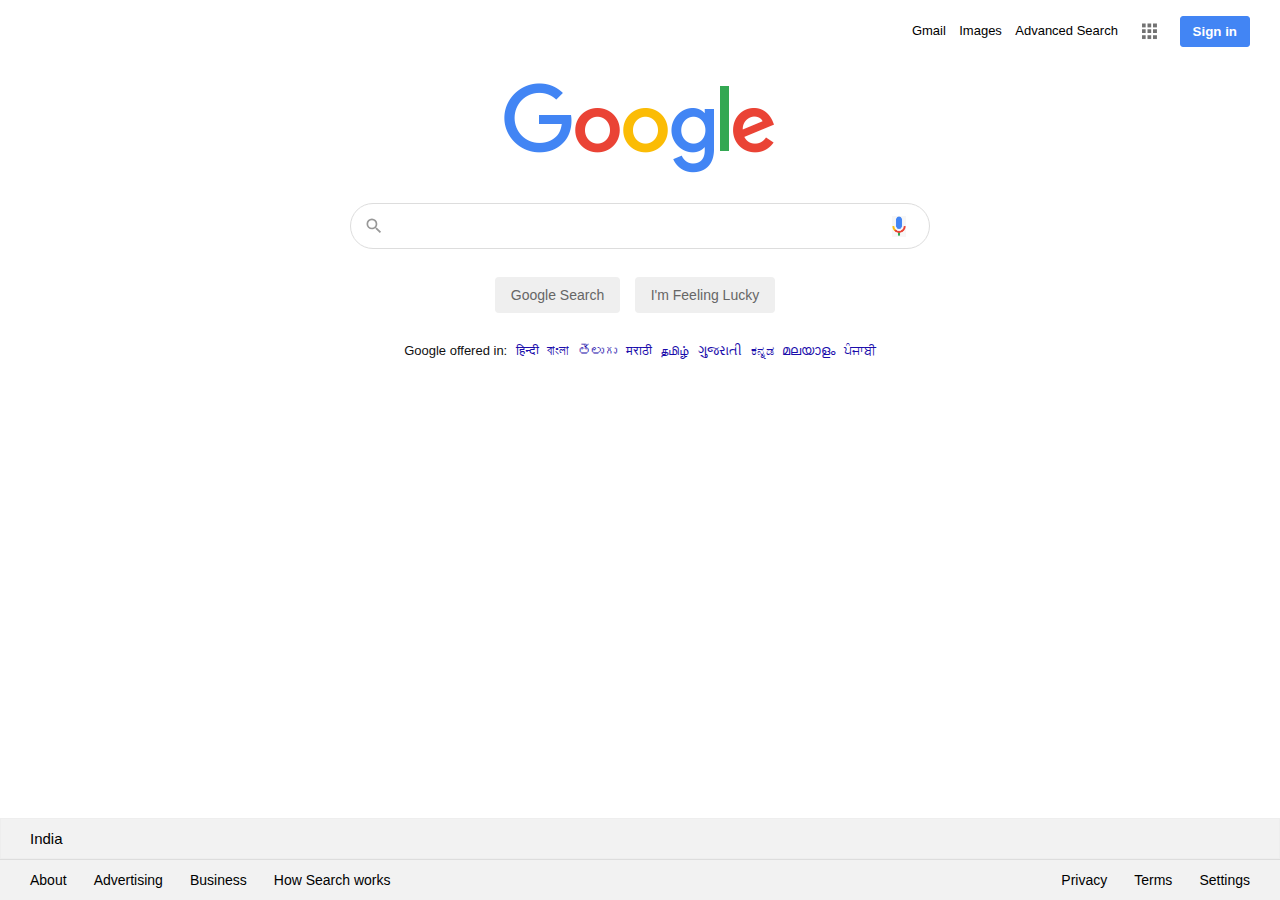
==== index.html @ c58f35e2 "first commit" ====
<!DOCTYPE html>
<html>
<head>
	<meta name="viewport" content="width=device-width, initial-scale=1.0">
	<title>Google</title>
	<link rel="icon"  href="img/g-logo.png">
	<link rel="stylesheet" type="text/css" href="css/style.css">
</head>
<body>
      <nav>
      	<a href="#">Gmail</a>
      	<a href="gImage.html">Images</a>
		<a href="gAdvancedSearch.html">Advanced Search</a>
      	<img src="img/g-menu.PNG">
      	<button>Sign in</button>
      </nav>
      <section class="section-1">
      	<img src="img/logo.png" class="logo">
      	<form action="https://google.com/search">
			<br><br>
      		<div class="s-box">
      			<img src="img/search.svg" class="search-icon">
      			<input type="text" name="q" class="s-input">
      			<img src="img/vs.png" class="vs-icon">
      			<input type="submit" class="s-btn" value="Google Search">
      			<input type="submit" class="s-btn" value="I'm Feeling Lucky" name="btnI">
      		</div>
      	</form>
      	<div class="lang">
      		Google offered in:
      		<a href="#">हिन्दी</a>
      		<a href="#">বাংলা</a>
			  <a href="#">తెలుగు</a>
			  <a href="#">मराठी</a>
			  <a href="#">தமிழ்</a>
			  <a href="#">ગુજરાતી</a>
			  <a href="#">ಕನ್ನಡ</a>
			  <a href="#">മലയാളം</a>
			  <a href="#">ਪੰਜਾਬੀ</a>
			         
      </section>
      <footer>
      	<h4>India</h4>
      	<div class="links">
      		<div class="link-1">
      			<a href="https://about.google/">About</a>
      			<a href="https://ads.google.com/">Advertising</a>
      			<a href="https://www.google.com/intl/en_in/business/">Business</a>
      			<a href="https://www.google.com/search/howsearchworks/">How Search works</a>
      		</div>
      		<div class="link-2">
      			<a href="https://policies.google.com/privacy">Privacy</a>
      			<a href="https://policies.google.com/terms">Terms</a>
      			<a href="#">Settings</a>
      		</div>
      	</div>
      </footer>

</body>
</html>
---- css/style.css ----
*{
	padding: 0;
	margin:0;
	box-sizing: border-box;
	text-decoration: none;
	font-family: arial, sans-serif;
}
body {
	display: flex;
	flex-direction: column;
	min-height: 100vh;
}
nav {
	display: flex;
	align-items: center;
	justify-content: flex-end;
	margin-right: 30px;
	margin-top: 14px;
	margin-bottom: 20px;
	
}
nav a {
	font-size: 13px;
	display: inline-block;
	line-height: 24px;
	font-weight: 400;
	color: #000000;
	cursor: pointer;
	padding: 5px 6.7px
}
nav a:hover {
	text-decoration: underline;
	opacity: .85;
}
nav img {
	width: 34px;
	padding: 5px;
	margin: auto 7px;
	cursor: pointer;
}
nav img:hover {
	opacity: .8;
}
nav button {
	border: 1px solid #4285f4;
	font-weight: bold;
	outline: none;
	background: #4285f4;
	color: #fff;
	padding: 7px 12px;
	border-radius: 3px;
	margin-left: 7px;
	cursor: pointer;
}
.section-1 {
	flex: 1;
}
.section-1 .logo {
	display: block;
	margin: 0px auto;
	margin-top: 15px;
}
.s-box {
	width: 580px;
	margin: 0px auto;
	position: relative;
	margin-top: -8px;
	text-align: center;
}
.s-box .s-input {
	display: block;
	border: 1px solid #ddd;
	color: rgba(0,0,0, 0.87);
	font-size: 16px;
	padding: 13px;
	padding-left: 45px;
	border-radius: 25px;
	width: 100%;
	transition: box-shadow 100ms;
	outline: none;
}
.s-box  .s-input:hover {
	border: 1px solid #fff;
	box-shadow: 0 0 2px rgba(0, 0, 0, 0.05), 
				0 0 2px rgba(0, 0, 0, 0.05),
				0 0 3px rgba(0, 0, 0, 0.05),
				0 0 4px rgba(0, 0, 0, 0.05), 
				0 0 5px rgba(0, 0, 0, 0.05), 
				0 0 4px rgba(0, 0, 0, 0.05), 
				0 0 5px rgba(0, 0, 0, 0.05)
}
.s-box .search-icon {
	width: 20px;
	opacity: .4;
	position: absolute;
	top: 13px;
	left: 14px;
}
.s-box .vs-icon {
	width: 14px;
	position: absolute;
	top: 13px;
	right: 24px;
}
.s-btn {
	border: 1px solid transparent;
	padding: 9px 15px;
	color: #666;
	font-size: 14px;
	border-radius: 4px;
	display: inline-block;
	margin-right: 10px;
	margin-top: 28px;
	outline: none;
	cursor: pointer;
	transition: border-color 100ms;
}
.s-btn:hover {
	border: 1px solid #aaa;
}
.lang {
	margin-top: 30px;
	text-align: center;
	font-size: 13px;
	color: #111;
}
.lang a {
	margin-left: 5px;
	color: #1a0dab;
}
.lang a:hover {
	text-decoration: underline;
}
footer {
	background: #f2f2f2;
}
footer h4 {
	color: #000000;
	font-size: 15px;
	line-height: 39.5px;
	font-weight: 400;
	padding-left: 29px;
	border: 1px solid #eee;
}
footer a {
	color: #000000;
	display: inline-block;
	padding: 12px 11.3px;
	font-size: 14px;
}
footer a:hover {
	text-decoration: underline;
}
.links {
	border-top: 1px solid #ddd;
	display: flex;
}
.link-1 {
	padding-left: 18.7px;
	flex: 1;
}
.link-2 {
	padding-right: 18.7px;
}

#g-img{
	width: 310px;
	height: 110px;
	margin:auto;
}

.googletiny img{
	width: 74px;
	height: 24px;
}

.advanced_subheader{
	border-bottom: 1px solid #ebebeb;
}

.advanced_subheader h3{
	color: #d93025;
	font-size: 20px;
	margin-bottom: 20px;
	margin-left: 35px;
	margin-top: 15px;
	font-weight: normal;
}

.input-one .text-des-heading{
	font-size: 16px;
	min-width: 167px;
	width: 16%;
	font-weight: 500;
	color: #333333;
}

.input-one{
	display: flex;
	align-items: center;
	max-width: 1140px;
	min-width: 200px;
	width: 96%;
	margin: 40px 2% 0 45px;
}

.input-one .text-des{
	width: 200px;
	font-size: 13px;
}

.input-one .input-field{
	min-width: 167px;
	width: 50%;
}

.input-one .input-field input{
	border-radius: 1px;
	border: 1px solid #d9d9d9;
	font-size: 13px;
	height: 25px;
	padding: 1px 8px;
	width: 100%;
}

.input-one .to-do{
	width: 32%;
	min-width: 16px;
	color: #555555;
	font-size: 11px;
	padding-left: 30px;
}

span{
	color: #666666;
	font-family: monospace;
	font-size: 11px;
	white-space: pre;
}

.input-one .button{
	width: 50%;
	display: flex;
	justify-content: flex-end;
	margin-bottom: 50px;
}

.button input{
	background-color: #4d90fe;
	background-image: -webkit-linear-gradient(top, #4d90fe, #4787ed);
	color: #ffffff;
	height: 30px;
	min-width: 120px;
	border: 1px solid #3079ed;
	border-radius: 2px;
	font-size: 11px;
	font-weight: bold;
} 

.tinygoogle img{
	width: 74px;
	height: 24px;
    margin-right: 900px;
    padding-top: 0px;
    margin-left: 0px;
    padding-bottom: 0px;
    padding-right: 0px;
    padding-left: 0px;
	
}

.to-do-heading {
	margin-left: 13px;
    color: #777777;
    font-weight: 700;
    font-size: small;
}
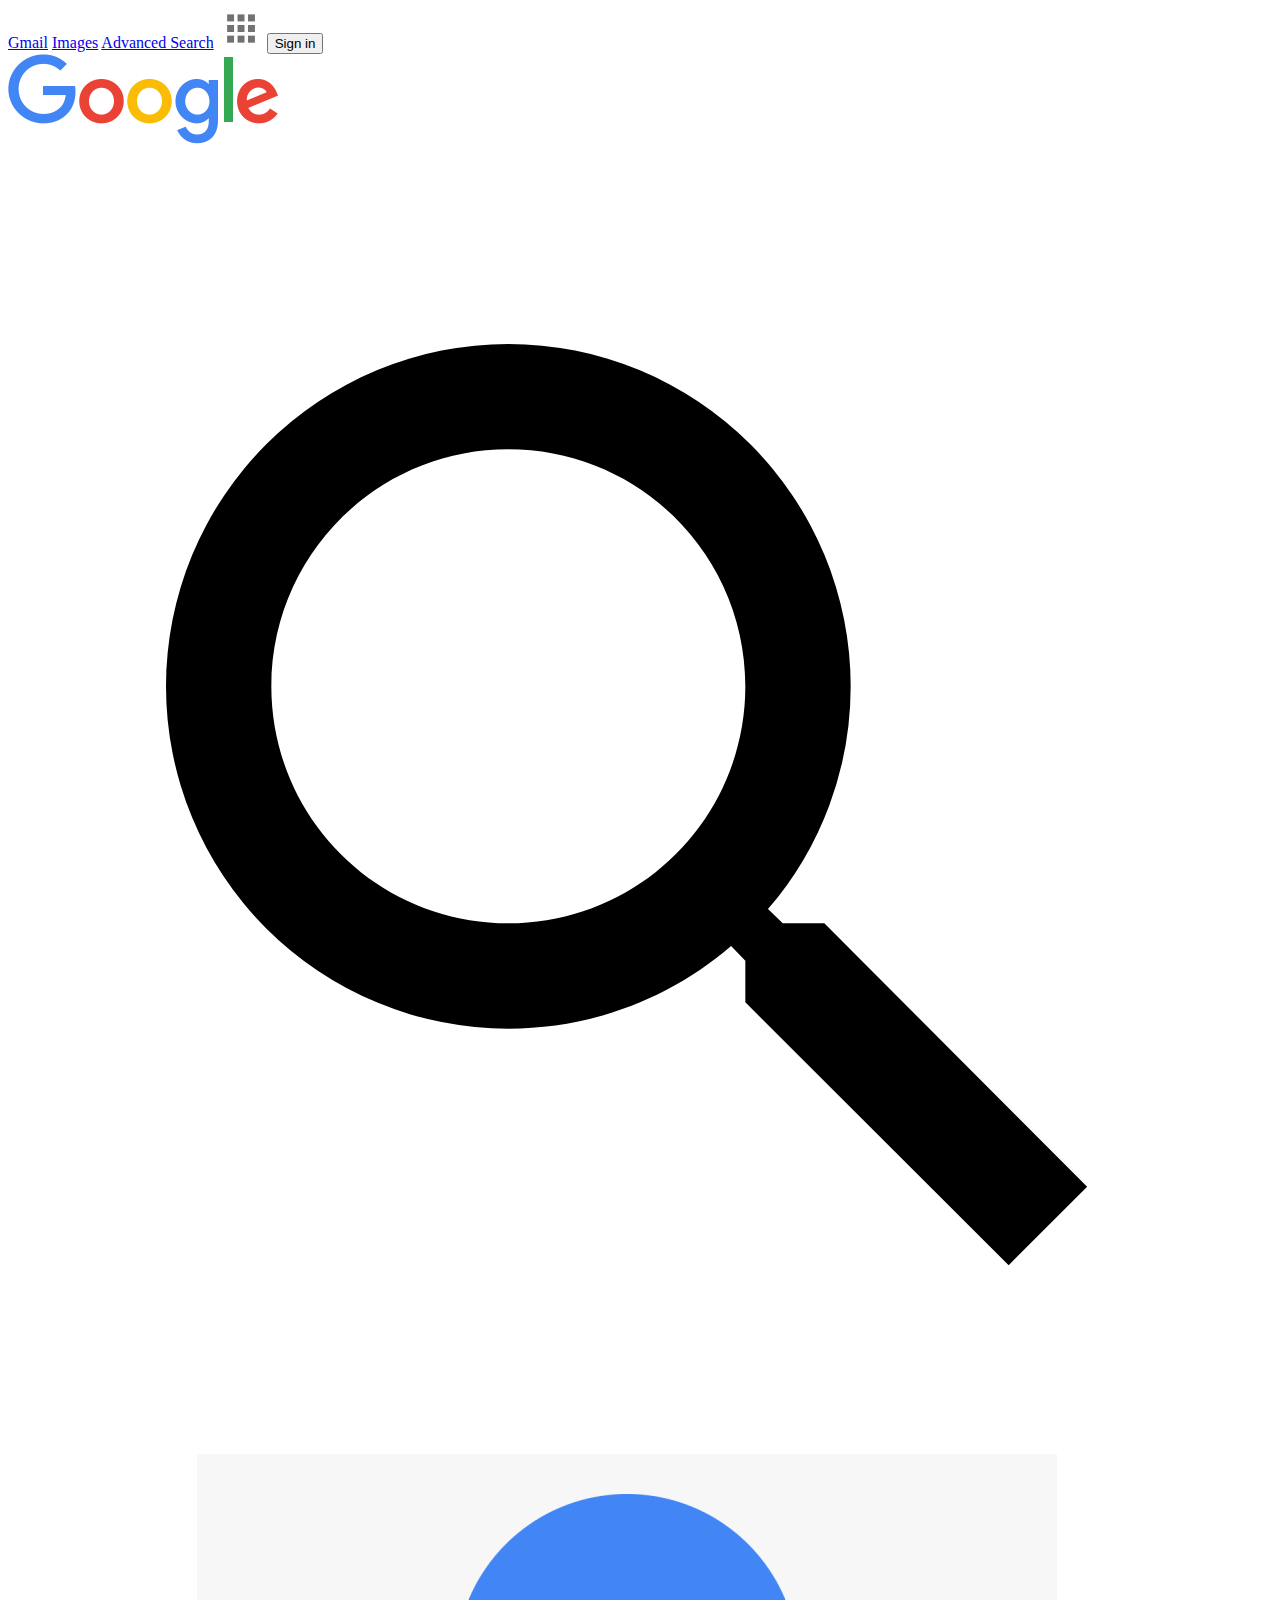
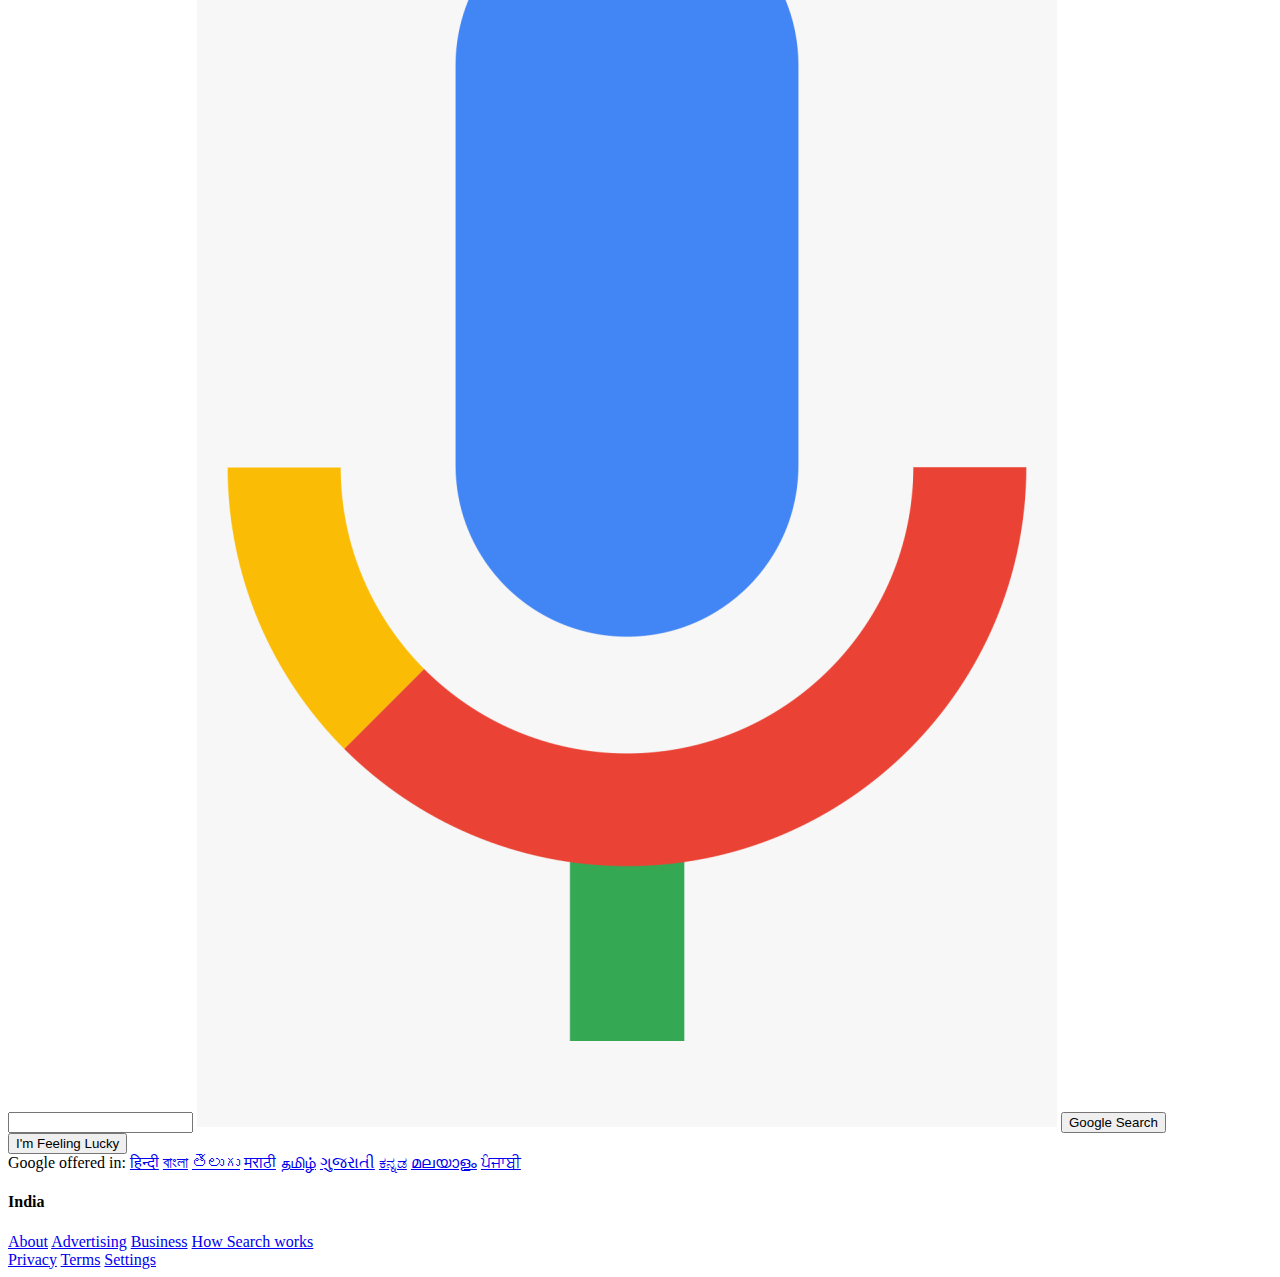
==== commit 4c3ee671: "Update index.html" ====
--- a/index.html
+++ b/index.html
@@ -1,7 +1,10 @@
  <!DOCTYPE html>
 <html>
 <head>
-	<meta name="viewport" content="width=device-width, initial-scale=1.0">
+        <meta charset="utf-8">
+        <meta http-equiv="X-UA-Compatible" content="IE=edge">
+<!-- 		<meta name="viewport" content="width=device-width, initial-scale=1.0"> -->
+        <meta name="viewport" content="width=1024">
 	<title>Google</title>
 	<link rel="icon"  href="img/g-logo.png">
 	<link rel="stylesheet" type="text/css" href="css/style.css">
@@ -57,4 +60,4 @@
       </footer>
 
 </body>
-</html>+</html>
--- a/css/style.css
+++ b/css/style.css
@@ -1,277 +1,191 @@
-*{
-	padding: 0;
-	margin:0;
-	box-sizing: border-box;
-	text-decoration: none;
-	font-family: arial, sans-serif;
-}
-body {
-	display: flex;
-	flex-direction: column;
-	min-height: 100vh;
-}
-nav {
-	display: flex;
-	align-items: center;
-	justify-content: flex-end;
-	margin-right: 30px;
-	margin-top: 14px;
-	margin-bottom: 20px;
-	
-}
-nav a {
-	font-size: 13px;
-	display: inline-block;
-	line-height: 24px;
-	font-weight: 400;
-	color: #000000;
-	cursor: pointer;
-	padding: 5px 6.7px
-}
-nav a:hover {
-	text-decoration: underline;
-	opacity: .85;
-}
-nav img {
-	width: 34px;
-	padding: 5px;
-	margin: auto 7px;
-	cursor: pointer;
-}
-nav img:hover {
-	opacity: .8;
-}
-nav button {
-	border: 1px solid #4285f4;
-	font-weight: bold;
-	outline: none;
-	background: #4285f4;
-	color: #fff;
-	padding: 7px 12px;
-	border-radius: 3px;
-	margin-left: 7px;
-	cursor: pointer;
-}
-.section-1 {
-	flex: 1;
-}
-.section-1 .logo {
-	display: block;
-	margin: 0px auto;
-	margin-top: 15px;
-}
-.s-box {
-	width: 580px;
-	margin: 0px auto;
-	position: relative;
-	margin-top: -8px;
-	text-align: center;
-}
-.s-box .s-input {
-	display: block;
-	border: 1px solid #ddd;
-	color: rgba(0,0,0, 0.87);
-	font-size: 16px;
-	padding: 13px;
-	padding-left: 45px;
-	border-radius: 25px;
-	width: 100%;
-	transition: box-shadow 100ms;
-	outline: none;
-}
-.s-box  .s-input:hover {
-	border: 1px solid #fff;
-	box-shadow: 0 0 2px rgba(0, 0, 0, 0.05), 
-				0 0 2px rgba(0, 0, 0, 0.05),
-				0 0 3px rgba(0, 0, 0, 0.05),
-				0 0 4px rgba(0, 0, 0, 0.05), 
-				0 0 5px rgba(0, 0, 0, 0.05), 
-				0 0 4px rgba(0, 0, 0, 0.05), 
-				0 0 5px rgba(0, 0, 0, 0.05)
-}
-.s-box .search-icon {
-	width: 20px;
-	opacity: .4;
-	position: absolute;
-	top: 13px;
-	left: 14px;
-}
-.s-box .vs-icon {
-	width: 14px;
-	position: absolute;
-	top: 13px;
-	right: 24px;
-}
-.s-btn {
-	border: 1px solid transparent;
-	padding: 9px 15px;
-	color: #666;
-	font-size: 14px;
-	border-radius: 4px;
-	display: inline-block;
-	margin-right: 10px;
-	margin-top: 28px;
-	outline: none;
-	cursor: pointer;
-	transition: border-color 100ms;
-}
-.s-btn:hover {
-	border: 1px solid #aaa;
-}
-.lang {
-	margin-top: 30px;
-	text-align: center;
-	font-size: 13px;
-	color: #111;
-}
-.lang a {
-	margin-left: 5px;
-	color: #1a0dab;
-}
-.lang a:hover {
-	text-decoration: underline;
-}
-footer {
-	background: #f2f2f2;
-}
-footer h4 {
-	color: #000000;
-	font-size: 15px;
-	line-height: 39.5px;
-	font-weight: 400;
-	padding-left: 29px;
-	border: 1px solid #eee;
-}
-footer a {
-	color: #000000;
-	display: inline-block;
-	padding: 12px 11.3px;
-	font-size: 14px;
-}
-footer a:hover {
-	text-decoration: underline;
-}
-.links {
-	border-top: 1px solid #ddd;
-	display: flex;
-}
-.link-1 {
-	padding-left: 18.7px;
-	flex: 1;
-}
-.link-2 {
-	padding-right: 18.7px;
+/* Your existing CSS remains unchanged until the media queries */
+
+/* Tablet View - Add this new media query */
+@media screen and (min-width: 481px) and (max-width: 1024px) {
+    /* Navigation for Tablet */
+    nav {
+        margin: 12px 20px;
+    }
+    
+    /* Search Box for Tablet */
+    .s-box {
+        width: 75%;
+        max-width: 580px;
+    }
+    
+    /* Search Buttons for Tablet - more space than mobile but less than desktop */
+    .s-btn {
+        margin: 20px 8px;
+        padding: 9px 13px;
+    }
+    
+    /* Advanced Search adjustments for Tablet */
+    .input-one {
+        margin: 30px 20px;
+    }
+    
+    .input-one .text-des-heading {
+        min-width: 150px;
+        width: 20%;
+    }
+    
+    .input-one .input-field {
+        width: 45%;
+    }
+    
+    .input-one .to-do {
+        width: 25%;
+    }
 }
 
-#g-img{
-	width: 310px;
-	height: 110px;
-	margin:auto;
+/* Improved Mobile View - Enhance your existing media query */
+@media screen and (max-width: 768px) {
+    /* Navigation for Mobile */
+    nav {
+        justify-content: space-between;
+        margin: 10px 15px;
+        flex-wrap: wrap;
+    }
+    
+    nav button {
+        margin-top: 5px;
+    }
+    
+    /* Logo for Mobile */
+    .section-1 .logo {
+        margin-top: 10px;
+        max-width: 80%;
+        height: auto;
+    }
+    
+    /* Search Box for Mobile */
+    .s-box {
+        width: 90%;
+        max-width: 580px;
+        margin-top: 5px;
+    }
+    
+    .s-box .s-input {
+        padding: 10px;
+        padding-left: 40px;
+        font-size: 15px;
+    }
+    
+    /* Search Buttons for Mobile */
+    .s-btn {
+        margin: 15px 5px;
+        padding: 8px 12px;
+    }
+    
+    /* Footer Links for Mobile */
+    .links {
+        flex-direction: column;
+    }
+    
+    .link-1, .link-2 {
+        text-align: center;
+        padding: 5px 0;
+    }
 }
 
-.googletiny img{
-	width: 74px;
-	height: 24px;
+/* Small Mobile Devices - Enhance your existing 480px media query */
+@media screen and (max-width: 480px) {
+    /* Improved adjustments for smaller phones */
+    nav {
+        margin: 8px 10px;
+    }
+    
+    nav a {
+        font-size: 12px;
+        padding: 4px 5px;
+    }
+    
+    nav img {
+        width: 28px;
+        margin: auto 5px;
+    }
+    
+    nav button {
+        padding: 5px 10px;
+        font-size: 12px;
+    }
+    
+    .s-box {
+        width: 85%;
+    }
+    
+    .s-box .s-input {
+        padding: 8px;
+        padding-left: 35px;
+        font-size: 14px;
+    }
+    
+    /* Fix search icons positioning on very small screens */
+    .s-box .search-icon {
+        width: 16px;
+        top: 10px;
+        left: 10px;
+    }
+    
+    .s-box .vs-icon {
+        width: 12px;
+        top: 10px;
+        right: 20px;
+    }
+    
+    /* Make buttons stack on very small screens */
+    .s-btn {
+        display: block;
+        width: 80%;
+        margin: 10px auto;
+        text-align: center;
+    }
+    
+    /* Language options on small mobile */
+    .lang {
+        font-size: 12px;
+        margin-top: 20px;
+    }
+    
+    /* Advanced Search adjustments for small mobile */
+    .advanced_subheader h3 {
+        font-size: 18px;
+        margin-left: 20px;
+    }
+    
+    .input-one {
+        margin: 15px 10px;
+    }
+    
+    .input-one .button input {
+        min-width: 100px;
+    }
 }
 
-.advanced_subheader{
-	border-bottom: 1px solid #ebebeb;
+/* Extra small devices - Add this for very small screens */
+@media screen and (max-width: 320px) {
+    .s-box {
+        width: 90%;
+    }
+    
+    .s-box .s-input {
+        padding: 7px;
+        padding-left: 30px;
+        font-size: 13px;
+    }
+    
+    nav {
+        flex-direction: column;
+        align-items: flex-end;
+    }
+    
+    nav a, nav button {
+        margin: 3px 0;
+    }
+    
+    .s-btn {
+        width: 90%;
+        padding: 7px;
+        font-size: 12px;
+    }
 }
-
-.advanced_subheader h3{
-	color: #d93025;
-	font-size: 20px;
-	margin-bottom: 20px;
-	margin-left: 35px;
-	margin-top: 15px;
-	font-weight: normal;
-}
-
-.input-one .text-des-heading{
-	font-size: 16px;
-	min-width: 167px;
-	width: 16%;
-	font-weight: 500;
-	color: #333333;
-}
-
-.input-one{
-	display: flex;
-	align-items: center;
-	max-width: 1140px;
-	min-width: 200px;
-	width: 96%;
-	margin: 40px 2% 0 45px;
-}
-
-.input-one .text-des{
-	width: 200px;
-	font-size: 13px;
-}
-
-.input-one .input-field{
-	min-width: 167px;
-	width: 50%;
-}
-
-.input-one .input-field input{
-	border-radius: 1px;
-	border: 1px solid #d9d9d9;
-	font-size: 13px;
-	height: 25px;
-	padding: 1px 8px;
-	width: 100%;
-}
-
-.input-one .to-do{
-	width: 32%;
-	min-width: 16px;
-	color: #555555;
-	font-size: 11px;
-	padding-left: 30px;
-}
-
-span{
-	color: #666666;
-	font-family: monospace;
-	font-size: 11px;
-	white-space: pre;
-}
-
-.input-one .button{
-	width: 50%;
-	display: flex;
-	justify-content: flex-end;
-	margin-bottom: 50px;
-}
-
-.button input{
-	background-color: #4d90fe;
-	background-image: -webkit-linear-gradient(top, #4d90fe, #4787ed);
-	color: #ffffff;
-	height: 30px;
-	min-width: 120px;
-	border: 1px solid #3079ed;
-	border-radius: 2px;
-	font-size: 11px;
-	font-weight: bold;
-} 
-
-.tinygoogle img{
-	width: 74px;
-	height: 24px;
-    margin-right: 900px;
-    padding-top: 0px;
-    margin-left: 0px;
-    padding-bottom: 0px;
-    padding-right: 0px;
-    padding-left: 0px;
-	
-}
-
-.to-do-heading {
-	margin-left: 13px;
-    color: #777777;
-    font-weight: 700;
-    font-size: small;
-}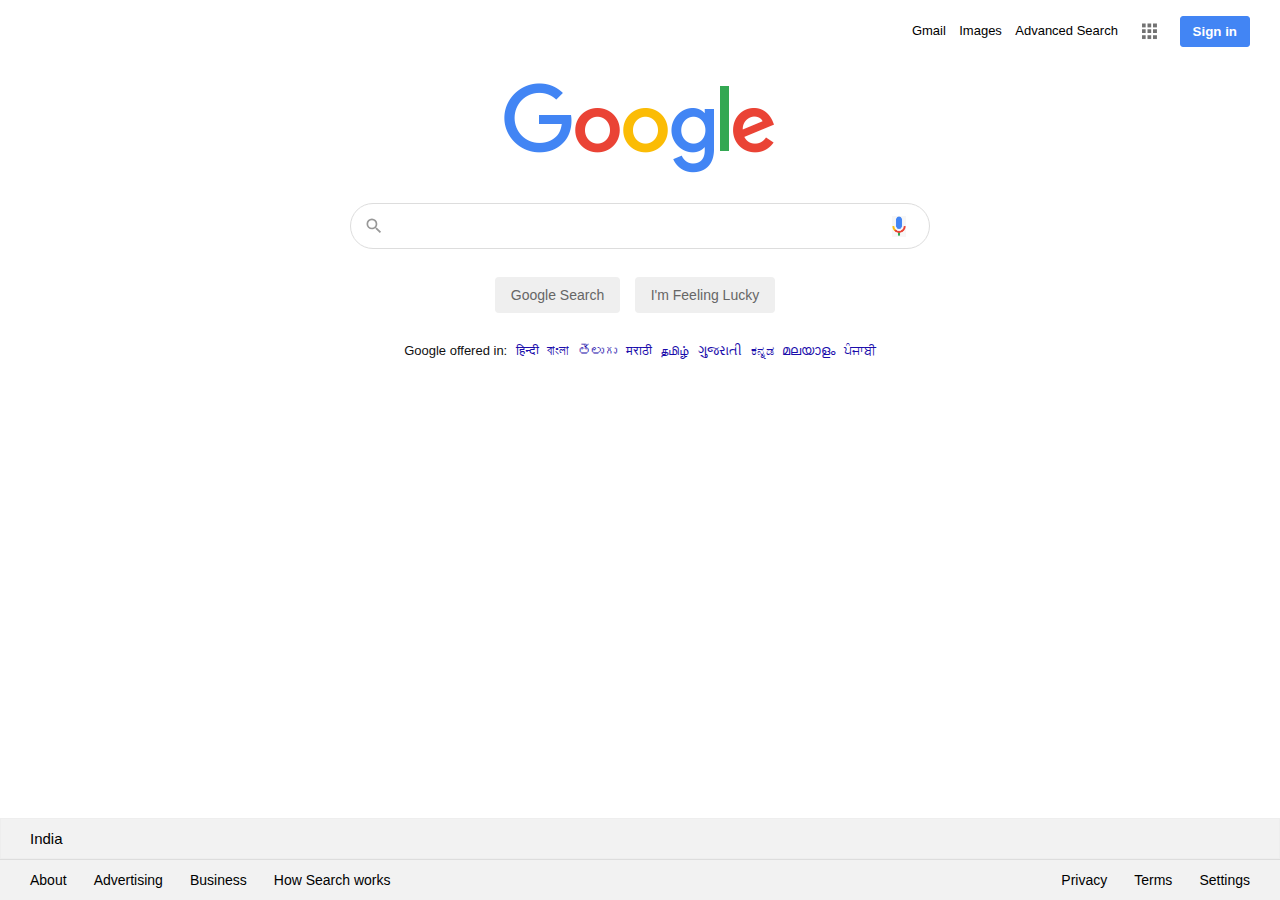
==== commit 5e1bfa3c: "Update index.html" ====
--- a/index.html
+++ b/index.html
@@ -1,10 +1,7 @@
  <!DOCTYPE html>
 <html>
 <head>
-        <meta charset="utf-8">
-        <meta http-equiv="X-UA-Compatible" content="IE=edge">
-<!-- 		<meta name="viewport" content="width=device-width, initial-scale=1.0"> -->
-        <meta name="viewport" content="width=1024">
+	<meta name="viewport" content="width=device-width, initial-scale=2.0">
 	<title>Google</title>
 	<link rel="icon"  href="img/g-logo.png">
 	<link rel="stylesheet" type="text/css" href="css/style.css">
--- a/css/style.css
+++ b/css/style.css
@@ -1,191 +1,278 @@
-/* Your existing CSS remains unchanged until the media queries */
-
-/* Tablet View - Add this new media query */
-@media screen and (min-width: 481px) and (max-width: 1024px) {
-    /* Navigation for Tablet */
-    nav {
-        margin: 12px 20px;
-    }
-    
-    /* Search Box for Tablet */
-    .s-box {
-        width: 75%;
-        max-width: 580px;
-    }
-    
-    /* Search Buttons for Tablet - more space than mobile but less than desktop */
-    .s-btn {
-        margin: 20px 8px;
-        padding: 9px 13px;
-    }
-    
-    /* Advanced Search adjustments for Tablet */
-    .input-one {
-        margin: 30px 20px;
-    }
-    
-    .input-one .text-des-heading {
-        min-width: 150px;
-        width: 20%;
-    }
-    
-    .input-one .input-field {
-        width: 45%;
-    }
-    
-    .input-one .to-do {
-        width: 25%;
-    }
-}
-
-/* Improved Mobile View - Enhance your existing media query */
-@media screen and (max-width: 768px) {
-    /* Navigation for Mobile */
-    nav {
-        justify-content: space-between;
-        margin: 10px 15px;
-        flex-wrap: wrap;
-    }
-    
-    nav button {
-        margin-top: 5px;
-    }
-    
-    /* Logo for Mobile */
-    .section-1 .logo {
-        margin-top: 10px;
-        max-width: 80%;
-        height: auto;
-    }
-    
-    /* Search Box for Mobile */
-    .s-box {
-        width: 90%;
-        max-width: 580px;
-        margin-top: 5px;
-    }
-    
-    .s-box .s-input {
-        padding: 10px;
-        padding-left: 40px;
-        font-size: 15px;
-    }
-    
-    /* Search Buttons for Mobile */
-    .s-btn {
-        margin: 15px 5px;
-        padding: 8px 12px;
-    }
-    
-    /* Footer Links for Mobile */
-    .links {
-        flex-direction: column;
-    }
-    
-    .link-1, .link-2 {
-        text-align: center;
-        padding: 5px 0;
-    }
-}
-
-/* Small Mobile Devices - Enhance your existing 480px media query */
-@media screen and (max-width: 480px) {
-    /* Improved adjustments for smaller phones */
-    nav {
-        margin: 8px 10px;
-    }
-    
-    nav a {
-        font-size: 12px;
-        padding: 4px 5px;
-    }
-    
-    nav img {
-        width: 28px;
-        margin: auto 5px;
-    }
-    
-    nav button {
-        padding: 5px 10px;
-        font-size: 12px;
-    }
-    
-    .s-box {
-        width: 85%;
-    }
-    
-    .s-box .s-input {
-        padding: 8px;
-        padding-left: 35px;
-        font-size: 14px;
-    }
-    
-    /* Fix search icons positioning on very small screens */
-    .s-box .search-icon {
-        width: 16px;
-        top: 10px;
-        left: 10px;
-    }
-    
-    .s-box .vs-icon {
-        width: 12px;
-        top: 10px;
-        right: 20px;
-    }
-    
-    /* Make buttons stack on very small screens */
-    .s-btn {
-        display: block;
-        width: 80%;
-        margin: 10px auto;
-        text-align: center;
-    }
-    
-    /* Language options on small mobile */
-    .lang {
-        font-size: 12px;
-        margin-top: 20px;
-    }
-    
-    /* Advanced Search adjustments for small mobile */
-    .advanced_subheader h3 {
-        font-size: 18px;
-        margin-left: 20px;
-    }
-    
-    .input-one {
-        margin: 15px 10px;
-    }
-    
-    .input-one .button input {
-        min-width: 100px;
-    }
-}
-
-/* Extra small devices - Add this for very small screens */
-@media screen and (max-width: 320px) {
-    .s-box {
-        width: 90%;
-    }
-    
-    .s-box .s-input {
-        padding: 7px;
-        padding-left: 30px;
-        font-size: 13px;
-    }
-    
-    nav {
-        flex-direction: column;
-        align-items: flex-end;
-    }
-    
-    nav a, nav button {
-        margin: 3px 0;
-    }
-    
-    .s-btn {
-        width: 90%;
-        padding: 7px;
-        font-size: 12px;
-    }
-}
+*{
+	padding: 0;
+	margin:0;
+	box-sizing: border-box;
+	text-decoration: none;
+	font-family: arial, sans-serif;
+}
+body {
+	display: flex;
+	flex-direction: column;
+	min-height: 100vh;
+}
+nav {
+	display: flex;
+	align-items: center;
+	justify-content: flex-end;
+	margin-right: 30px;
+	margin-top: 14px;
+	margin-bottom: 20px;
+	
+}
+nav a {
+	font-size: 13px;
+	display: inline-block;
+	line-height: 24px;
+	font-weight: 400;
+	color: #000000;
+	cursor: pointer;
+	padding: 5px 6.7px
+}
+nav a:hover {
+	text-decoration: underline;
+	opacity: .85;
+}
+nav img {
+	width: 34px;
+	padding: 5px;
+	margin: auto 7px;
+	cursor: pointer;
+}
+nav img:hover {
+	opacity: .8;
+}
+nav button {
+	border: 1px solid #4285f4;
+	font-weight: bold;
+	outline: none;
+	background: #4285f4;
+	color: #fff;
+	padding: 7px 12px;
+	border-radius: 3px;
+	margin-left: 7px;
+	cursor: pointer;
+}
+.section-1 {
+	flex: 1;
+}
+.section-1 .logo {
+	display: block;
+	margin: 0px auto;
+	margin-top: 15px;
+}
+.s-box {
+	width: 580px;
+	margin: 0px auto;
+	position: relative;
+	margin-top: -8px;
+	text-align: center;
+}
+.s-box .s-input {
+	display: block;
+	border: 1px solid #ddd;
+	color: rgba(0,0,0, 0.87);
+	font-size: 16px;
+	padding: 13px;
+	padding-left: 45px;
+	border-radius: 25px;
+	width: 100%;
+	transition: box-shadow 100ms;
+	outline: none;
+}
+.s-box  .s-input:hover {
+	border: 1px solid #fff;
+	box-shadow: 0 0 2px rgba(0, 0, 0, 0.05), 
+				0 0 2px rgba(0, 0, 0, 0.05),
+				0 0 3px rgba(0, 0, 0, 0.05),
+				0 0 4px rgba(0, 0, 0, 0.05), 
+				0 0 5px rgba(0, 0, 0, 0.05), 
+				0 0 4px rgba(0, 0, 0, 0.05), 
+				0 0 5px rgba(0, 0, 0, 0.05)
+}
+.s-box .search-icon {
+	width: 20px;
+	opacity: .4;
+	position: absolute;
+	top: 13px;
+	left: 14px;
+}
+.s-box .vs-icon {
+	width: 14px;
+	position: absolute;
+	top: 13px;
+	right: 24px;
+}
+.s-btn {
+	border: 1px solid transparent;
+	padding: 9px 15px;
+	color: #666;
+	font-size: 14px;
+	border-radius: 4px;
+	display: inline-block;
+	margin-right: 10px;
+	margin-top: 28px;
+	outline: none;
+	cursor: pointer;
+	transition: border-color 100ms;
+}
+.s-btn:hover {
+	border: 1px solid #aaa;
+}
+.lang {
+	margin-top: 30px;
+	text-align: center;
+	font-size: 13px;
+	color: #111;
+}
+.lang a {
+	margin-left: 5px;
+	color: #1a0dab;
+}
+.lang a:hover {
+	text-decoration: underline;
+}
+footer {
+	background: #f2f2f2;
+}
+footer h4 {
+	color: #000000;
+	font-size: 15px;
+	line-height: 39.5px;
+	font-weight: 400;
+	padding-left: 29px;
+	border: 1px solid #eee;
+}
+footer a {
+	color: #000000;
+	display: inline-block;
+	padding: 12px 11.3px;
+	font-size: 14px;
+}
+footer a:hover {
+	text-decoration: underline;
+}
+.links {
+	border-top: 1px solid #ddd;
+	display: flex;
+}
+.link-1 {
+	padding-left: 18.7px;
+	flex: 1;
+}
+.link-2 {
+	padding-right: 18.7px;
+}
+
+#g-img{
+	width: 310px;
+	height: 110px;
+	margin:auto;
+}
+
+.googletiny img{
+	width: 74px;
+	height: 24px;
+}
+
+.advanced_subheader{
+	border-bottom: 1px solid #ebebeb;
+}
+
+.advanced_subheader h3{
+	color: #d93025;
+	font-size: 20px;
+	margin-bottom: 20px;
+	margin-left: 35px;
+	margin-top: 15px;
+	font-weight: normal;
+}
+
+.input-one .text-des-heading{
+	font-size: 16px;
+	min-width: 167px;
+	width: 16%;
+	font-weight: 500;
+	color: #333333;
+}
+
+.input-one{
+	display: flex;
+	align-items: center;
+	max-width: 1140px;
+	min-width: 200px;
+	width: 96%;
+	margin: 40px 2% 0 45px;
+}
+
+.input-one .text-des{
+	width: 200px;
+	font-size: 13px;
+}
+
+.input-one .input-field{
+	min-width: 167px;
+	width: 50%;
+}
+
+.input-one .input-field input{
+	border-radius: 1px;
+	border: 1px solid #d9d9d9;
+	font-size: 13px;
+	height: 25px;
+	padding: 1px 8px;
+	width: 100%;
+}
+
+.input-one .to-do{
+	width: 32%;
+	min-width: 16px;
+	color: #555555;
+	font-size: 11px;
+	padding-left: 30px;
+}
+
+span{
+	color: #666666;
+	font-family: monospace;
+	font-size: 11px;
+	white-space: pre;
+}
+
+.input-one .button{
+	width: 50%;
+	display: flex;
+	justify-content: flex-end;
+	margin-bottom: 50px;
+}
+
+.button input{
+	background-color: #4d90fe;
+	background-image: -webkit-linear-gradient(top, #4d90fe, #4787ed);
+	color: #ffffff;
+	height: 30px;
+	min-width: 120px;
+	border: 1px solid #3079ed;
+	border-radius: 2px;
+	font-size: 11px;
+	font-weight: bold;
+} 
+
+.tinygoogle img{
+	width: 74px;
+	height: 24px;
+    margin-right: 900px;
+    padding-top: 0px;
+    margin-left: 0px;
+    padding-bottom: 0px;
+    padding-right: 0px;
+    padding-left: 0px;
+	
+}
+
+.to-do-heading {
+	margin-left: 13px;
+    color: #777777;
+    font-weight: 700;
+    font-size: small;
+}
+
